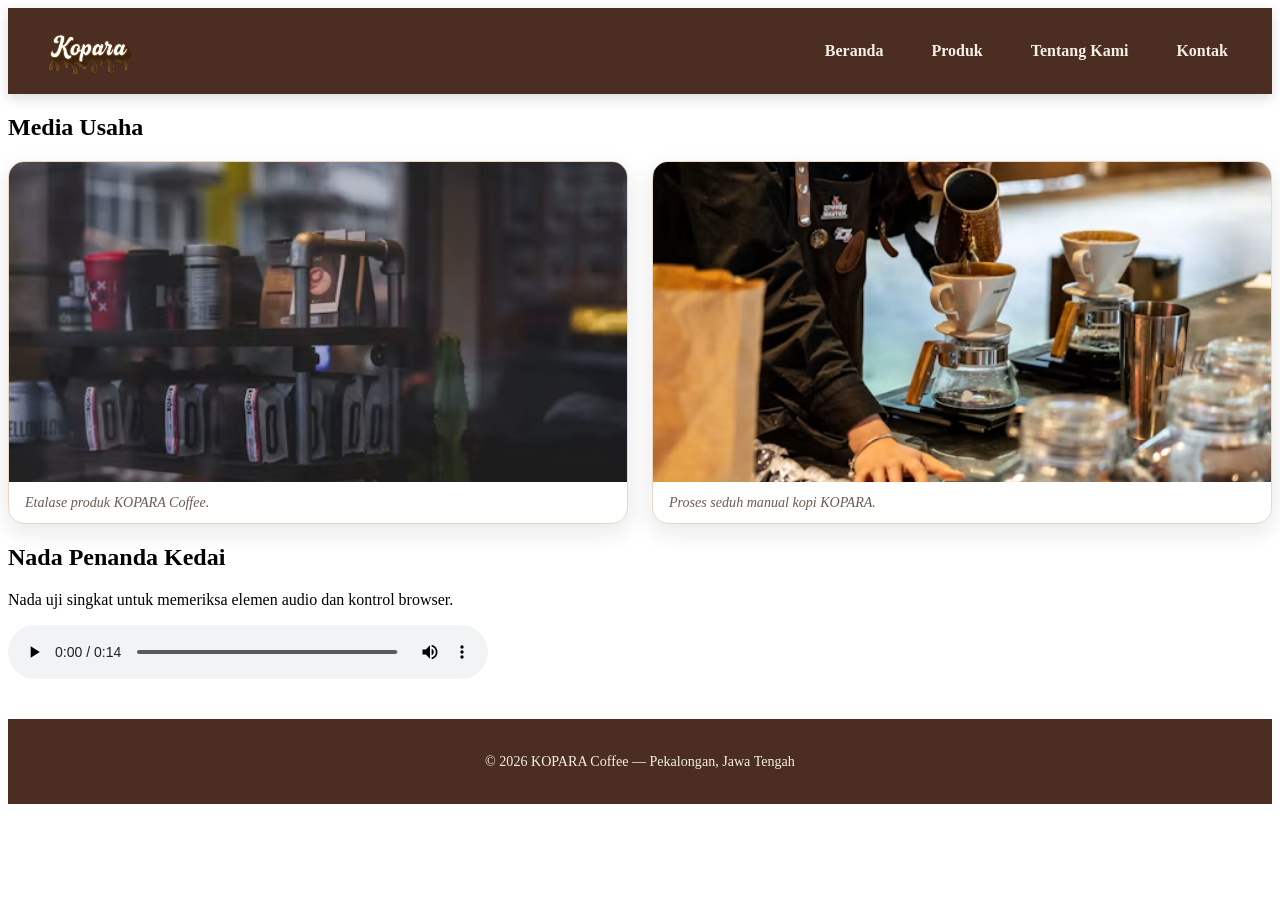
==== galeri.html @ 97ecc0d9 "P03: halaman produk dan galeri, figure/figcaption, tabel katalog, audio controls,image galery dan pr" ====
<!doctype html>
<html lang="id">
  <head>
    <meta charset="UTF-8" />
    <meta name="viewport" content="width=device-width, initial-scale=1.0" />
    <title>Galeri KOPARA Coffee</title>
    <link rel="stylesheet" href="css/style.css" />
  </head>

  <!-- BODY START -->
  <body>

    <!-- HEADER / NAVBAR SECTION START -->
    <header>
      <div class="logo-container">
        <img src="assets/images/logo_kopara_2-removebg-preview.png" alt="Logo KOPARA Coffee" class="nav-logo">
      </div>

      <nav aria-label="Navigasi utama">
        <a href="index.html">Beranda</a>
        <a href="produk.html">Produk</a>
        <a href="tentang.html">Tentang Kami</a>
        <a href="index.html#kontak">Kontak</a>
      </nav>
    </header>
    <!-- HEADER / NAVBAR SECTION END -->

    <!-- MAIN CONTENT START -->
    <main>

      <!-- GALERI FOTO SECTION START -->
      <section aria-labelledby="media-title">
        <h2 id="media-title">Media Usaha</h2>

        <div class="gallery-list">
          <figure class="media-card">
            <img
              src="assets/images/galery_2.png"
              alt="Etalase KOPARA Coffee berisi berbagai produk kopi"
            />
            <figcaption>Etalase produk KOPARA Coffee.</figcaption>
          </figure>

          <figure class="media-card">
            <img
              src="assets/images/galery_1.png"
              alt="Barista menuang air panas ke dripper kopi"
            />
            <figcaption>Proses seduh manual kopi KOPARA.</figcaption>
          </figure>
        </div>
      </section>
      <!-- GALERI FOTO SECTION END -->

      <!-- AUDIO SECTION START -->
      <section aria-labelledby="audio-title">
        <h2 id="audio-title">Nada Penanda Kedai</h2>

        <p id="audio-note">
          Nada uji singkat untuk memeriksa elemen audio dan kontrol browser.
        </p>

        <audio
          controls
          aria-describedby="audio-note"
          src="assets/Audio/Audio_galery.mpeg"
        >
          Browser Anda tidak mendukung pemutar audio.
        </audio>
      </section>
      <!-- AUDIO SECTION END -->

    </main>
    <!-- MAIN CONTENT END -->

    <!-- FOOTER SECTION START -->
    <footer>
      <p>&copy; 2026 KOPARA Coffee — Pekalongan, Jawa Tengah</p>
    </footer>
    <!-- FOOTER SECTION END -->

  </body>
  <!-- BODY END -->
</html>
---- css/style.css ----
/* ==========================================================
   css/style.css — KOPARA Coffee
   ========================================================== */

/* ----------------------------------------------------------
   SKIP LINK
   ---------------------------------------------------------- */
.skip-link {
  position: absolute;
  top: -40px;
  left: 0;
  background: #4b2e21;
  color: #fff;
  padding: 8px 16px;
  border-radius: 0 0 8px 0;
  font-weight: 700;
  z-index: 100;
  transition: top 0.2s;
}
.skip-link:focus {
  top: 0;
}

/* ----------------------------------------------------------
   NAVIGATION
   ---------------------------------------------------------- */
header {
  background: #4b2e21;
  padding: 16px 32px;
  display: flex;
  align-items: center;
  justify-content: space-between;
  box-shadow: 0 4px 12px rgba(0,0,0,0.15);
}

.nav-logo {
  height: 50px;
  width: auto;
  object-fit: contain;
}

nav ul,
nav {
  list-style: none;
  margin: 0;
  padding: 0;
  display: flex;
  gap: 24px;
  align-items: center;
}

nav a {
  color: #f5efe8;
  text-decoration: none;
  font-weight: 600;
  font-size: 1rem;
  border-radius: 4px;
  padding: 8px 12px;
  transition: background-color 0.3s, color 0.3s;
}

nav a:hover, nav a:focus {
  text-decoration: none;
  background-color: #f5efe8;
  color: #4b2e21;
}

/* ----------------------------------------------------------
   FOCUS (keyboard navigation)
   ---------------------------------------------------------- */
a:focus-visible,
button:focus-visible {
  outline: 3px solid #ffd166;
  outline-offset: 3px;
  border-radius: 4px;
}

/* ----------------------------------------------------------
   HERO SECTION
   ---------------------------------------------------------- */
.hero {
  border-radius: 24px;
  background: linear-gradient(135deg, #4b2e21, #8d5a3b);
  color: white;
  padding: 36px;
}

.eyebrow {
  margin: 0 0 8px;
  text-transform: uppercase;
  letter-spacing: 0.14em;
  font-size: 0.78rem;
  opacity: 0.8;
}

h1 {
  margin: 0;
  font-size: clamp(2.4rem, 8vw, 4rem);
}

.lead {
  max-width: 560px;
  line-height: 1.7;
}

.cta-button {
  border: 0;
  border-radius: 999px;
  background: #ebe9e5;
  color: #423b37;
  padding: 12px 18px;
  font-weight: 700;
  cursor: pointer;
}

/* ----------------------------------------------------------
   PRODUCTS / CARDS GRID
   ---------------------------------------------------------- */
.products {
  display: grid;
  grid-template-columns: repeat(auto-fit, minmax(220px, 1fr));
  gap: 16px;
  margin-top: 18px;
}

.product-card {
  border: 1px solid #ead8c3;
  border-radius: 18px;
  background: white;
  padding: 18px;
  box-shadow: 0 10px 30px rgb(47 33 24 / 10%);
}

/* ----------------------------------------------------------
   ETALASE IMAGE
   ---------------------------------------------------------- */
.etalase-img {
  display: block;
  width: 100%;
  max-width: 480px;
  height: auto;
  margin: 24px auto 0;
  border-radius: 16px;
}

/* ----------------------------------------------------------
   FOOTER
   ---------------------------------------------------------- */
footer {
  background: #4b2e21;
  color: #f5efe8;
  text-align: center;
  padding: 20px 24px;
  margin-top: 40px;
  font-size: 0.88rem;
}

/* ----------------------------------------------------------
   SCREEN READER ONLY (visually hidden)
   ---------------------------------------------------------- */
.sr-only {
  position: absolute;
  width: 1px;
  height: 1px;
  padding: 0;
  margin: -1px;
  overflow: hidden;
  clip: rect(0, 0, 0, 0);
  white-space: nowrap;
  border: 0;
}

/* ----------------------------------------------------------
   HALAMAN PRODUK (produk.html)
   ---------------------------------------------------------- */

/* --- Gambar produk --- */
.produk-figure {
  margin: 0 0 32px;
  text-align: center;
}

.produk-figure img {
  max-width: 100%;
  height: auto;
  border-radius: 16px;
  box-shadow: 0 8px 24px rgb(47 33 24 / 15%);
}

.produk-figure figcaption {
  margin-top: 10px;
  color: #6b5b52;
  font-size: 0.9rem;
  font-style: italic;
}

/* --- Tabel harga produk --- */
.tabel-harga {
  width: 100%;
  border-collapse: collapse;
  margin-top: 16px;
  border-radius: 12px;
  overflow: hidden;
  box-shadow: 0 4px 16px rgb(47 33 24 / 10%);
}

.tabel-harga caption {
  margin-bottom: 10px;
  font-weight: 700;
  font-size: 1rem;
  text-align: left;
  color: #4b2e21;
}

.tabel-harga thead {
  background: #4b2e21;
  color: #f5efe8;
}

.tabel-harga th,
.tabel-harga td {
  padding: 12px 16px;
  text-align: left;
  border-bottom: 1px solid #ead8c3;
}

.tabel-harga tbody tr:nth-child(even) {
  background: #fdf6f0;
}

.tabel-harga tbody tr:hover {
  background: #f5e6d8;
  transition: background 0.2s;
}

/* ----------------------------------------------------------
   HALAMAN GALERI (galeri.html)
   ---------------------------------------------------------- */

/* --- Grid galeri foto --- */
.gallery-list {
  display: grid;
  grid-template-columns: repeat(auto-fit, minmax(260px, 1fr));
  gap: 24px;
  margin-top: 20px;
}

/* warna font section galery */
header h1 {
  color: #e6d8d8;
}

/* --- Kartu media (figure) --- */
.media-card {
  margin: 0;
  background: #fff;
  border: 1px solid #ead8c3;
  border-radius: 16px;
  overflow: hidden;
  box-shadow: 0 8px 24px rgba(41, 23, 23, 0.1);
  transition: transform 0.2s, box-shadow 0.2s;
}

.media-card:hover {
  transform: translateY(-4px);
  box-shadow: 0 14px 32px rgb(47 33 24 / 18%);
}

.media-card img {
  display: block;
  width: 100%;
  height: 320px;
  object-fit: cover;
}

/* --- Keterangan gambar --- */
.media-card figcaption {
  padding: 12px 16px;
  color: #6b5b52;
  font-size: 0.88rem;
  font-style: italic;
}

/* --- Pemutar audio --- */
audio {
  display: block;
  width: 100%;
  max-width: 480px;
  margin-top: 16px;
  border-radius: 8px;
  accent-color: #4b2e21;
}
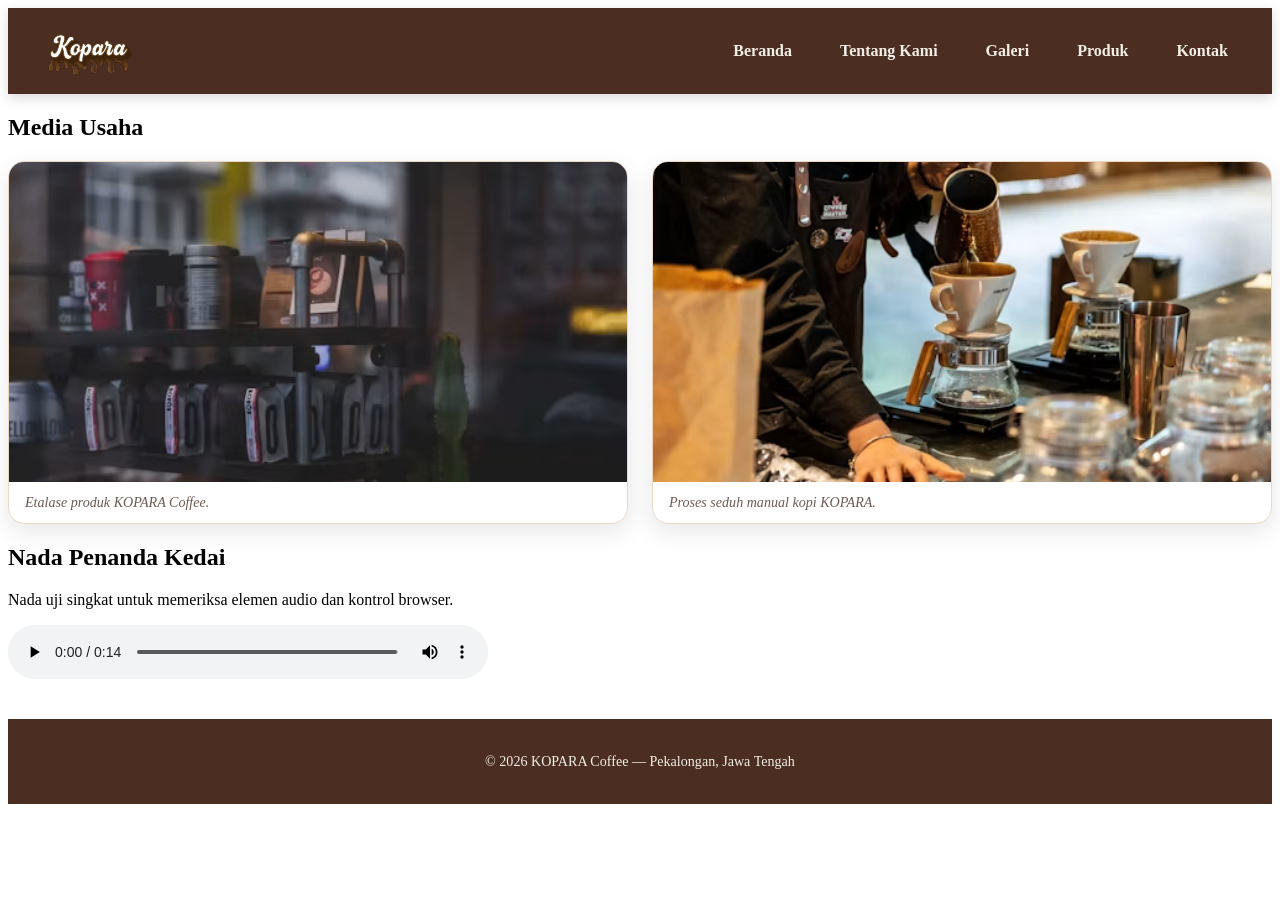
==== commit 8c83e94d: "P04: form kontak dengan label, fieldset/legend, validasi, dan preview JS" ====
--- a/galeri.html
+++ b/galeri.html
@@ -15,12 +15,14 @@
       <div class="logo-container">
         <img src="assets/images/logo_kopara_2-removebg-preview.png" alt="Logo KOPARA Coffee" class="nav-logo">
       </div>
-
       <nav aria-label="Navigasi utama">
-        <a href="index.html">Beranda</a>
-        <a href="produk.html">Produk</a>
-        <a href="tentang.html">Tentang Kami</a>
-        <a href="index.html#kontak">Kontak</a>
+        <ul>
+          <li><a href="index.html">Beranda</a></li>
+          <li><a href="tentang.html">Tentang Kami</a></li>
+          <li><a href="galeri.html" aria-current="page">Galeri</a></li>
+          <li><a href="produk.html">Produk</a></li>
+          <li><a href="kontak.html">Kontak</a></li>
+        </ul>
       </nav>
     </header>
     <!-- HEADER / NAVBAR SECTION END -->
--- a/css/style.css
+++ b/css/style.css
@@ -30,7 +30,7 @@
   display: flex;
   align-items: center;
   justify-content: space-between;
-  box-shadow: 0 4px 12px rgba(0,0,0,0.15);
+  box-shadow: 0 4px 12px rgba(0, 0, 0, 0.15);
 }
 
 .nav-logo {
@@ -56,10 +56,13 @@
   font-size: 1rem;
   border-radius: 4px;
   padding: 8px 12px;
-  transition: background-color 0.3s, color 0.3s;
-}
-
-nav a:hover, nav a:focus {
+  transition:
+    background-color 0.3s,
+    color 0.3s;
+}
+
+nav a:hover,
+nav a:focus {
   text-decoration: none;
   background-color: #f5efe8;
   color: #4b2e21;
@@ -258,7 +261,9 @@
   border-radius: 16px;
   overflow: hidden;
   box-shadow: 0 8px 24px rgba(41, 23, 23, 0.1);
-  transition: transform 0.2s, box-shadow 0.2s;
+  transition:
+    transform 0.2s,
+    box-shadow 0.2s;
 }
 
 .media-card:hover {
@@ -289,4 +294,195 @@
   margin-top: 16px;
   border-radius: 8px;
   accent-color: #4b2e21;
-}+}
+
+/* ----------------------------------------------------------
+   HALAMAN GALERI (kontak.html)
+   ---------------------------------------------------------- */
+
+.field {
+  margin-bottom: 16px;
+}
+.field label {
+  display: block;
+  margin-bottom: 6px;
+}
+fieldset {
+  margin: 0 0 16px;
+}
+#preview-form {
+  padding: 16px;
+  white-space: pre-wrap;
+  background: white;
+  border: 1px solid #dccbbc;
+}
+
+/* ==========================================================
+FORM KONTAK — KOPARA Coffee
+========================================================== */
+
+#form-kontak {
+display: flex;
+flex-direction: column;
+gap: 20px;
+}
+
+/* Field */
+#form-kontak .field {
+margin-bottom: 0 !important;
+}
+
+/* Label */
+#form-kontak label,
+#form-kontak legend {
+color: #4b2e21;
+font-weight: 600;
+font-size: 15px;
+}
+
+/* Input, Select, Textarea */
+#form-kontak input[type="text"],
+#form-kontak input[type="email"],
+#form-kontak select,
+#form-kontak textarea {
+width: 100%;
+box-sizing: border-box;
+margin-top: 8px;
+padding: 13px 15px;
+border: 1px solid #d8c8bb;
+border-radius: 10px;
+background: #fffdfb;
+color: #3b2922;
+font-family: inherit;
+font-size: 15px;
+outline: none;
+transition: border-color 0.2s ease, box-shadow 0.2s ease,
+background-color 0.2s ease;
+}
+
+/* Fokus keyboard / klik */
+#form-kontak input:focus,
+#form-kontak select:focus,
+#form-kontak textarea:focus {
+border-color: #8b5e3c;
+background: #ffffff;
+box-shadow: 0 0 0 3px rgba(139, 94, 60, 0.15);
+}
+
+/* Placeholder */
+#form-kontak input::placeholder,
+#form-kontak textarea::placeholder {
+color: #a99a90;
+}
+
+/* Textarea */
+#form-kontak textarea {
+min-height: 130px;
+resize: vertical;
+line-height: 1.6;
+}
+
+/* Fieldset */
+#form-kontak fieldset {
+margin: 0 !important;
+padding: 18px;
+border: 1px solid #d8c8bb !important;
+border-radius: 12px !important;
+background: #faf6f1;
+}
+
+/* Legend */
+#form-kontak legend {
+padding: 0 8px;
+}
+
+/* Radio */
+#form-kontak fieldset label {
+display: flex !important;
+align-items: center;
+gap: 9px;
+margin-bottom: 10px !important;
+color: #5a443b;
+font-weight: 400;
+cursor: pointer;
+}
+
+#form-kontak fieldset label:last-child {
+margin-bottom: 0 !important;
+}
+
+#form-kontak input[type="radio"] {
+width: 17px;
+height: 17px;
+accent-color: #8b5e3c;
+cursor: pointer;
+}
+
+/* Tombol */
+#form-kontak button[type="submit"] {
+width: 100% !important;
+padding: 14px 20px;
+border: none;
+border-radius: 10px;
+background: #4b2e21;
+color: #ffffff;
+font-family: inherit;
+font-size: 15px;
+font-weight: 600;
+cursor: pointer;
+transition: transform 0.2s ease, background-color 0.2s ease,
+box-shadow 0.2s ease;
+}
+
+#form-kontak button[type="submit"]:hover {
+background: #6b4634;
+transform: translateY(-2px);
+box-shadow: 0 6px 16px rgba(75, 46, 33, 0.2);
+}
+
+#form-kontak button[type="submit"]:focus-visible {
+outline: 3px solid #c89b72;
+outline-offset: 3px;
+}
+
+#form-kontak button[type="submit"]:active {
+transform: translateY(0);
+}
+
+/* ==========================================================
+PREVIEW DATA
+========================================================== */
+
+#preview-form {
+margin-top: 16px;
+padding: 20px !important;
+border: 1px solid #e1d4ca;
+border-radius: 12px;
+background: #faf6f1 !important;
+color: #4b2e21;
+font-family: "Courier New", monospace;
+font-size: 14px;
+line-height: 1.7;
+white-space: pre-wrap;
+}
+
+/* ==========================================================
+RESPONSIVE
+========================================================== */
+
+@media (max-width: 600px) {
+#form-kontak input[type="text"],
+#form-kontak input[type="email"],
+#form-kontak select,
+#form-kontak textarea {
+font-size: 16px;
+}
+
+#form-kontak fieldset {
+padding: 15px;
+}
+
+#preview-form {
+font-size: 13px;
+}
+}
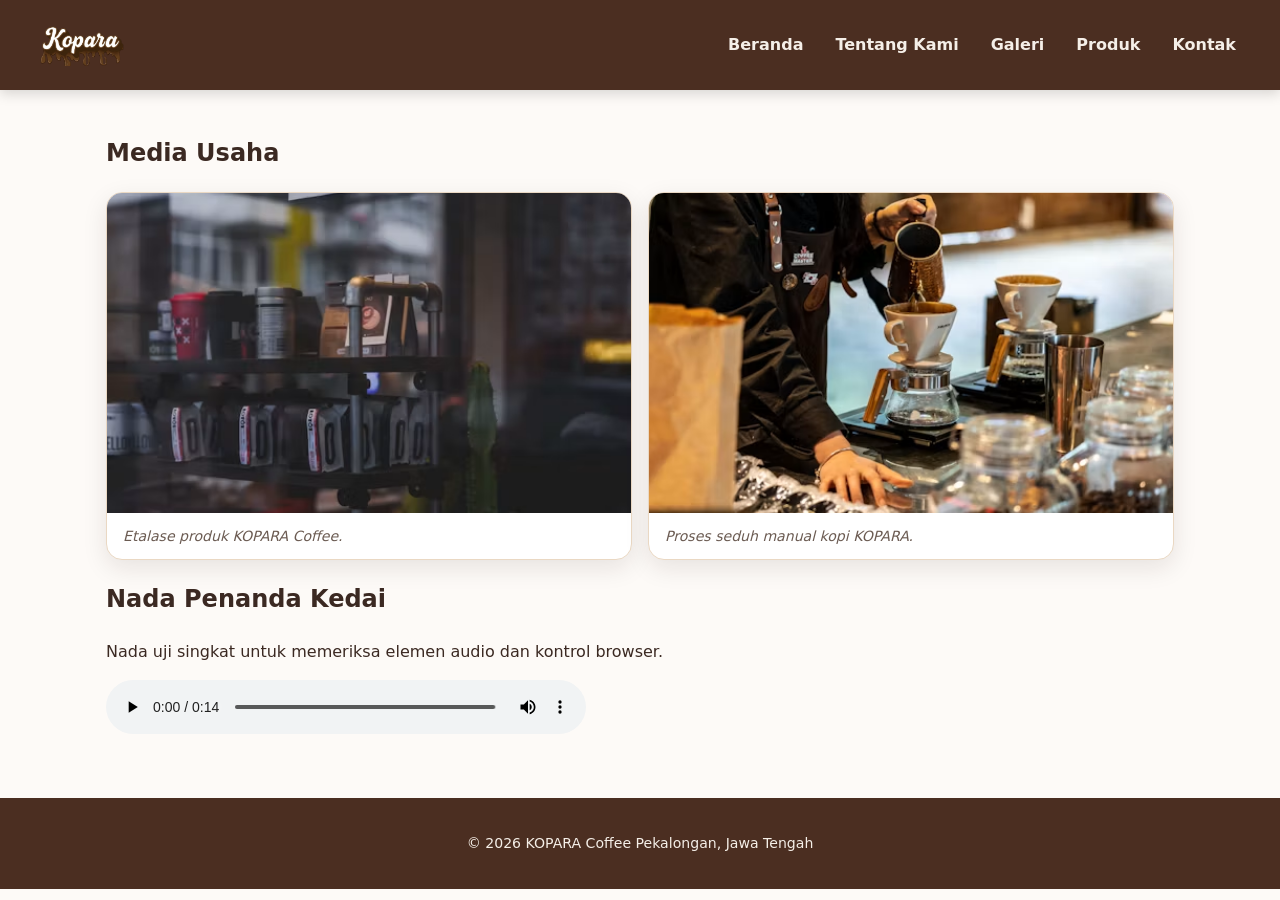
==== commit b28a9337: "P06: layout Flexbox dan Grid" ====
--- a/galeri.html
+++ b/galeri.html
@@ -11,8 +11,8 @@
   <body>
 
     <!-- HEADER / NAVBAR SECTION START -->
-    <header>
-      <div class="logo-container">
+    <header class="nav">
+      <div class="logo-container brand">
         <img src="assets/images/logo_kopara_2-removebg-preview.png" alt="Logo KOPARA Coffee" class="nav-logo">
       </div>
       <nav aria-label="Navigasi utama">
@@ -34,7 +34,7 @@
       <section aria-labelledby="media-title">
         <h2 id="media-title">Media Usaha</h2>
 
-        <div class="gallery-list">
+        <div class="gallery-grid">
           <figure class="media-card">
             <img
               src="assets/images/galery_2.png"
@@ -65,7 +65,7 @@
         <audio
           controls
           aria-describedby="audio-note"
-          src="assets/Audio/Audio_galery.mpeg"
+          src="assets/Audio/Audio_galeri.mp3"
         >
           Browser Anda tidak mendukung pemutar audio.
         </audio>
@@ -77,7 +77,7 @@
 
     <!-- FOOTER SECTION START -->
     <footer>
-      <p>&copy; 2026 KOPARA Coffee — Pekalongan, Jawa Tengah</p>
+      <p>&copy; 2026 KOPARA Coffee  Pekalongan, Jawa Tengah</p>
     </footer>
     <!-- FOOTER SECTION END -->
 
--- a/css/style.css
+++ b/css/style.css
@@ -1,36 +1,132 @@
 /* ==========================================================
    css/style.css — KOPARA Coffee
+   Identitas Brand: UMKM Kopi Para Pelajar (Pekalongan, Jawa Tengah)
    ========================================================== */
 
-/* ----------------------------------------------------------
-   SKIP LINK
+/* ==========================================================
+   1. DESIGN TOKENS (CSS Custom Properties)
+   Tema Default: KOPARA Espresso Klasik
+   ========================================================== */
+:root {
+  /* --- Token Warna Berbasis Fungsi (Functional Color Tokens) --- */
+  --color-primary: #4b2e21;           /* Warna identitas utama: Cokelat kopi khas KOPARA */
+  --color-primary-hover: #6b4634;     /* State hover aksi utama / penekanan interaktif */
+  --color-primary-strong: #361f15;    /* State active / aksen pekat kopi */
+  --color-text: #3b2922;              /* Teks utama: kontras tinggi terhadap latar */
+  --color-muted: #6b5b52;             /* Teks sekunder, deskripsi, dan caption */
+  --color-bg: #fdfaf7;                /* Latar belakang halaman bernuansa hangat */
+  --color-surface: #ffffff;           /* Permukaan kartu produk, media, kontainer */
+  --color-surface-alt: #faf6f1;       /* Permukaan selang-seling (tabel genap & fieldset) */
+  --color-border: #ead8c3;            /* Border netral kartu, tabel, dan formulir */
+  --color-focus: #ffd166;             /* Focus indicator navigasi & tombol kontras tinggi */
+  --color-focus-form: #c89b72;        /* Focus indicator kontrol formulir */
+  --color-text-on-primary: #f5efe8;   /* Teks kontras di atas latar primary */
+  --color-gradient-start: #4b2e21;    /* Awal gradien hero banner */
+  --color-gradient-end: #8d5a3b;      /* Akhir gradien hero banner */
+
+  /* --- Pasangan Token Spacing & Radius (Skala Konsisten) --- */
+  --space-xs: 4px;                    /* Jarak ekstra kecil */
+  --space-sm: 8px;                    /* Jarak kecil (padding kontrol & gap) */
+  --space-md: 16px;                   /* Jarak sedang (padding kartu, gap grid) */
+  --space-lg: 24px;                   /* Jarak besar (gap layout, margin section) */
+  --space-xl: 36px;                   /* Jarak ekstra besar (hero section) */
+
+  --radius-sm: 8px;                   /* Sudut kecil (input form, tombol, skip-link) */
+  --radius-md: 16px;                  /* Sudut sedang (kartu produk, tabel, media) */
+  --radius-lg: 24px;                  /* Sudut besar (hero banner container) */
+  --radius-pill: 999px;               /* Bentuk rounded pill (CTA button) */
+
+  /* --- Token Tipografi & Transisi --- */
+  --font-family-base: system-ui, -apple-system, "Segoe UI", Roboto, Helvetica, Arial, sans-serif;
+  --transition-fast: 0.2s ease;
+  --transition-normal: 0.3s ease;
+}
+
+/* ==========================================================
+   2. VARIASI TEMA: WARM ARTISAN / KOPI PELAJAR HANGAT
+   Variasi tema kedua untuk identitas UMKM KOPARA.
+   Dapat diaktifkan pada elemen :root, body, atau kontainer melalui:
+   [data-theme="warm-artisan"] atau .theme-warm-artisan
+   ========================================================== */
+:root[data-theme="warm-artisan"],
+body.theme-warm-artisan {
+  /* Revisi Token Warna Berbasis Fungsi untuk nuansa hangat artisan */
+  --color-primary: #5c3520;           /* Cokelat warm roast artisan yang lebih hangat */
+  --color-primary-hover: #784528;     /* Hover cokelat karamel */
+  --color-primary-strong: #3f2213;    /* Warna pekat saat ditekan */
+  --color-bg: #f8f4ec;                /* Background hangat keemasan */
+  --color-surface-alt: #f1e6d4;       /* Permukaan selang-seling lebih kaya */
+  --color-border: #dcc8b1;            /* Border nuansa krem kayu */
+  --color-focus: #f59e0b;             /* Indikator fokus emas amber */
+
+  /* Revisi Pasangan Token Radius & Spacing untuk tampilan lebih lembut */
+  --radius-sm: 10px;                  /* Sudut kontrol input lebih membulat */
+  --radius-md: 20px;                  /* Sudut kartu produk lebih halus */
+  --space-md: 18px;                   /* Jarak ruang komponen sedikit lebih lega */
+}
+
+/* ==========================================================
+   3. BASELINE, BOX-SIZING & RESET TIPOGRAFI
+   ========================================================== */
+/* Baseline box-sizing universal untuk memastikan perhitungan ukuran box konsisten */
+*,
+*::before,
+*::after {
+  box-sizing: border-box;
+}
+
+/* Tipografi dasar dan latar belakang halaman */
+body {
+  margin: 0;
+  font-family: var(--font-family-base);
+  font-size: 1rem;
+  line-height: 1.6;
+  color: var(--color-text);
+  background-color: var(--color-bg);
+}
+
+/* Kontainer utama halaman agar tata letak konsisten di seluruh halaman */
+main,
+.page {
+  max-width: 1100px;
+  margin: 0 auto;
+  padding: var(--space-lg) var(--space-md);
+}
+
+/* ----------------------------------------------------------
+   SKIP LINK (Aksesibilitas Navigasi Keyboard)
    ---------------------------------------------------------- */
 .skip-link {
   position: absolute;
   top: -40px;
   left: 0;
-  background: #4b2e21;
+  background: var(--color-primary);
   color: #fff;
-  padding: 8px 16px;
-  border-radius: 0 0 8px 0;
+  padding: var(--space-sm) var(--space-md);
+  border-radius: 0 0 var(--radius-sm) 0;
   font-weight: 700;
   z-index: 100;
-  transition: top 0.2s;
+  transition: top var(--transition-fast);
 }
 .skip-link:focus {
   top: 0;
 }
 
 /* ----------------------------------------------------------
-   NAVIGATION
-   ---------------------------------------------------------- */
-header {
-  background: #4b2e21;
-  padding: 16px 32px;
-  display: flex;
+   NAVIGATION / HEADER
+   ---------------------------------------------------------- */
+.nav {
+  background: var(--color-primary);
+  padding: var(--space-md) 32px;
+  display: flex;
+  gap: var(--space-md);
   align-items: center;
   justify-content: space-between;
   box-shadow: 0 4px 12px rgba(0, 0, 0, 0.15);
+}
+
+.brand {
+  margin-bottom: 0;
 }
 
 .nav-logo {
@@ -39,57 +135,88 @@
   object-fit: contain;
 }
 
-nav ul,
-nav {
+.nav ul {
   list-style: none;
   margin: 0;
   padding: 0;
   display: flex;
-  gap: 24px;
+  gap: var(--space-sm);
   align-items: center;
+  flex-wrap: wrap;
+}
+
+.nav li {
+  margin: 0;
 }
 
 nav a {
-  color: #f5efe8;
+  color: var(--color-text-on-primary);
   text-decoration: none;
   font-weight: 600;
   font-size: 1rem;
   border-radius: 4px;
-  padding: 8px 12px;
+  padding: var(--space-sm) 12px;
   transition:
-    background-color 0.3s,
-    color 0.3s;
+    background-color var(--transition-normal),
+    color var(--transition-normal);
 }
 
 nav a:hover,
 nav a:focus {
   text-decoration: none;
-  background-color: #f5efe8;
-  color: #4b2e21;
-}
-
-/* ----------------------------------------------------------
-   FOCUS (keyboard navigation)
+  background-color: var(--color-text-on-primary);
+  color: var(--color-primary);
+}
+
+/* ----------------------------------------------------------
+   FOCUS INDICATOR (Keyboard Navigation)
    ---------------------------------------------------------- */
 a:focus-visible,
 button:focus-visible {
-  outline: 3px solid #ffd166;
+  outline: 3px solid var(--color-focus);
   outline-offset: 3px;
   border-radius: 4px;
 }
 
+/* Indikator fokus tambahan untuk kontrol formulir & audio */
+input:focus-visible,
+select:focus-visible,
+textarea:focus-visible,
+audio:focus-visible {
+  outline: 3px solid var(--color-focus);
+  outline-offset: 2px;
+}
+
 /* ----------------------------------------------------------
    HERO SECTION
    ---------------------------------------------------------- */
 .hero {
-  border-radius: 24px;
-  background: linear-gradient(135deg, #4b2e21, #8d5a3b);
+  display: grid;
+  grid-template-columns: 1.2fr 0.8fr;
+  gap: var(--space-lg);
+  align-items: center;
+  border-radius: var(--radius-lg);
+  background: linear-gradient(135deg, var(--color-gradient-start), var(--color-gradient-end));
   color: white;
-  padding: 36px;
+  padding: var(--space-xl);
+}
+
+.hero--single {
+  grid-template-columns: 1fr;
+}
+
+.hero-content {
+  display: flex;
+  flex-direction: column;
+}
+
+.hero-image {
+  width: 100%;
+  border-radius: var(--radius-md);
 }
 
 .eyebrow {
-  margin: 0 0 8px;
+  margin: 0 0 var(--space-sm);
   text-transform: uppercase;
   letter-spacing: 0.14em;
   font-size: 0.78rem;
@@ -98,7 +225,7 @@
 
 h1 {
   margin: 0;
-  font-size: clamp(2.4rem, 8vw, 4rem);
+  font-size: 3rem;
 }
 
 .lead {
@@ -108,12 +235,13 @@
 
 .cta-button {
   border: 0;
-  border-radius: 999px;
+  border-radius: var(--radius-pill);
   background: #ebe9e5;
-  color: #423b37;
+  color: var(--color-text);
   padding: 12px 18px;
   font-weight: 700;
   cursor: pointer;
+  align-self: flex-start;
 }
 
 /* ----------------------------------------------------------
@@ -122,16 +250,37 @@
 .products {
   display: grid;
   grid-template-columns: repeat(auto-fit, minmax(220px, 1fr));
-  gap: 16px;
+  gap: var(--space-md);
   margin-top: 18px;
 }
 
 .product-card {
-  border: 1px solid #ead8c3;
-  border-radius: 18px;
-  background: white;
-  padding: 18px;
+  display: flex;
+  flex-direction: column;
+  position: relative;
+  border: 1px solid var(--color-border);
+  border-radius: var(--radius-md);
+  background: var(--color-surface);
+  padding: var(--space-md);
   box-shadow: 0 10px 30px rgb(47 33 24 / 10%);
+}
+
+.product-badge {
+  align-self: flex-start;
+  padding: 0.25rem var(--space-sm);
+  color: var(--color-primary-strong);
+  font-size: 0.875rem;
+  font-weight: 800;
+  background: #fef3c7;
+  border-radius: 999px;
+}
+
+.card-actions {
+  display: flex;
+  gap: var(--space-sm);
+  align-items: center;
+  flex-wrap: wrap;
+  margin-top: auto;
 }
 
 /* ----------------------------------------------------------
@@ -142,24 +291,24 @@
   width: 100%;
   max-width: 480px;
   height: auto;
-  margin: 24px auto 0;
-  border-radius: 16px;
+  margin: var(--space-lg) auto 0;
+  border-radius: var(--radius-md);
 }
 
 /* ----------------------------------------------------------
    FOOTER
    ---------------------------------------------------------- */
 footer {
-  background: #4b2e21;
-  color: #f5efe8;
+  background: var(--color-primary);
+  color: var(--color-text-on-primary);
   text-align: center;
-  padding: 20px 24px;
+  padding: 20px var(--space-lg);
   margin-top: 40px;
   font-size: 0.88rem;
 }
 
 /* ----------------------------------------------------------
-   SCREEN READER ONLY (visually hidden)
+   SCREEN READER ONLY (Visually Hidden)
    ---------------------------------------------------------- */
 .sr-only {
   position: absolute;
@@ -177,8 +326,16 @@
    HALAMAN PRODUK (produk.html)
    ---------------------------------------------------------- */
 
-/* --- Gambar produk --- */
+/* --- Produk unggulan --- */
+.produk-list {
+  display: flex;
+  gap: var(--space-lg);
+  flex-wrap: wrap;
+}
+
 .produk-figure {
+  flex: 1;
+  min-width: 280px;
   margin: 0 0 32px;
   text-align: center;
 }
@@ -186,23 +343,63 @@
 .produk-figure img {
   max-width: 100%;
   height: auto;
-  border-radius: 16px;
+  border-radius: var(--radius-md);
   box-shadow: 0 8px 24px rgb(47 33 24 / 15%);
 }
 
 .produk-figure figcaption {
   margin-top: 10px;
-  color: #6b5b52;
+  color: var(--color-muted);
   font-size: 0.9rem;
   font-style: italic;
+}
+
+/* --- Grid produk pilihan --- */
+.product-grid,
+.gallery-grid {
+  display: grid;
+  grid-template-columns: repeat(3, minmax(0, 1fr));
+  gap: var(--space-md);
+}
+
+.price {
+  font-weight: 700;
+  color: var(--color-primary);
+}
+
+.button {
+  display: inline-block;
+  border: 0;
+  border-radius: var(--radius-pill);
+  background: var(--color-primary);
+  color: #ffffff;
+  padding: var(--space-sm) var(--space-md);
+  font-weight: 600;
+  text-decoration: none;
+  cursor: pointer;
+  transition: background-color var(--transition-fast);
+}
+
+.button:hover {
+  background: var(--color-primary-hover);
+}
+
+.card-actions a {
+  color: var(--color-primary);
+  font-weight: 600;
+  font-size: 0.9rem;
+}
+
+.card-actions a.button {
+  color: #ffffff;
 }
 
 /* --- Tabel harga produk --- */
 .tabel-harga {
   width: 100%;
   border-collapse: collapse;
-  margin-top: 16px;
-  border-radius: 12px;
+  margin-top: var(--space-md);
+  border-radius: var(--radius-md);
   overflow: hidden;
   box-shadow: 0 4px 16px rgb(47 33 24 / 10%);
 }
@@ -212,28 +409,28 @@
   font-weight: 700;
   font-size: 1rem;
   text-align: left;
-  color: #4b2e21;
+  color: var(--color-primary);
 }
 
 .tabel-harga thead {
-  background: #4b2e21;
-  color: #f5efe8;
+  background: var(--color-primary);
+  color: var(--color-text-on-primary);
 }
 
 .tabel-harga th,
 .tabel-harga td {
-  padding: 12px 16px;
+  padding: 12px var(--space-md);
   text-align: left;
-  border-bottom: 1px solid #ead8c3;
+  border-bottom: 1px solid var(--color-border);
 }
 
 .tabel-harga tbody tr:nth-child(even) {
-  background: #fdf6f0;
+  background: var(--color-surface-alt);
 }
 
 .tabel-harga tbody tr:hover {
   background: #f5e6d8;
-  transition: background 0.2s;
+  transition: background var(--transition-fast);
 }
 
 /* ----------------------------------------------------------
@@ -241,10 +438,8 @@
    ---------------------------------------------------------- */
 
 /* --- Grid galeri foto --- */
-.gallery-list {
-  display: grid;
-  grid-template-columns: repeat(auto-fit, minmax(260px, 1fr));
-  gap: 24px;
+.gallery-grid {
+  grid-template-columns: repeat(2, minmax(0, 1fr));
   margin-top: 20px;
 }
 
@@ -256,14 +451,14 @@
 /* --- Kartu media (figure) --- */
 .media-card {
   margin: 0;
-  background: #fff;
-  border: 1px solid #ead8c3;
-  border-radius: 16px;
+  background: var(--color-surface);
+  border: 1px solid var(--color-border);
+  border-radius: var(--radius-md);
   overflow: hidden;
   box-shadow: 0 8px 24px rgba(41, 23, 23, 0.1);
   transition:
-    transform 0.2s,
-    box-shadow 0.2s;
+    transform var(--transition-fast),
+    box-shadow var(--transition-fast);
 }
 
 .media-card:hover {
@@ -280,8 +475,8 @@
 
 /* --- Keterangan gambar --- */
 .media-card figcaption {
-  padding: 12px 16px;
-  color: #6b5b52;
+  padding: 12px var(--space-md);
+  color: var(--color-muted);
   font-size: 0.88rem;
   font-style: italic;
 }
@@ -291,34 +486,97 @@
   display: block;
   width: 100%;
   max-width: 480px;
-  margin-top: 16px;
-  border-radius: 8px;
-  accent-color: #4b2e21;
-}
-
-/* ----------------------------------------------------------
-   HALAMAN GALERI (kontak.html)
+  margin-top: var(--space-md);
+  border-radius: var(--radius-sm);
+  accent-color: var(--color-primary);
+}
+
+/* ----------------------------------------------------------
+   HALAMAN TENTANG KAMI (tentang.html)
+   ---------------------------------------------------------- */
+.about-grid {
+  display: grid;
+  grid-template-areas:
+    "card1 image"
+    "card2 image"
+    "card3 image";
+  grid-template-columns: 1.1fr 0.9fr;
+  gap: var(--space-md);
+  align-items: stretch;
+  margin-top: var(--space-lg);
+}
+
+.about-card--1 {
+  grid-area: card1;
+}
+
+.about-card--2 {
+  grid-area: card2;
+}
+
+.about-card--3 {
+  grid-area: card3;
+}
+
+.about-media {
+  grid-area: image;
+  margin: 0;
+  display: flex;
+}
+
+.about-media .etalase-img {
+  width: 100%;
+  height: 100%;
+  object-fit: cover;
+  margin: 0;
+  border-radius: var(--radius-md);
+}
+
+.about-card {
+  display: flex;
+  flex-direction: column;
+}
+
+.about-tags {
+  display: flex;
+  gap: var(--space-sm);
+  flex-wrap: wrap;
+  margin-top: auto;
+}
+
+.about-tag {
+  font-size: 0.8125rem;
+  font-weight: 600;
+  padding: 0.25rem var(--space-sm);
+  background: var(--color-surface-alt);
+  color: var(--color-primary);
+  border-radius: var(--radius-sm);
+  border: 1px solid var(--color-border);
+}
+
+/* ----------------------------------------------------------
+   HALAMAN FORM & KONTAK (kontak.html)
    ---------------------------------------------------------- */
 
 .field {
-  margin-bottom: 16px;
+  margin-bottom: var(--space-md);
 }
 .field label {
   display: block;
   margin-bottom: 6px;
 }
 fieldset {
-  margin: 0 0 16px;
+  margin: 0 0 var(--space-md);
 }
 #preview-form {
-  padding: 16px;
+  padding: var(--space-md);
   white-space: pre-wrap;
   background: white;
   border: 1px solid #dccbbc;
 }
 
 /* ==========================================================
-FORM KONTAK — KOPARA Coffee
+FORM KONTAK ?" KOPARA Coffee
 ========================================================== */
 
 #form-kontak {
@@ -335,7 +593,7 @@
 /* Label */
 #form-kontak label,
 #form-kontak legend {
-color: #4b2e21;
+color: var(--color-primary);
 font-weight: 600;
 font-size: 15px;
 }
@@ -343,30 +601,31 @@
 /* Input, Select, Textarea */
 #form-kontak input[type="text"],
 #form-kontak input[type="email"],
+#form-kontak input[type="tel"],
 #form-kontak select,
 #form-kontak textarea {
 width: 100%;
 box-sizing: border-box;
 margin-top: 8px;
 padding: 13px 15px;
-border: 1px solid #d8c8bb;
-border-radius: 10px;
+border: 1px solid var(--color-border);
+border-radius: var(--radius-sm);
 background: #fffdfb;
-color: #3b2922;
+color: var(--color-text);
 font-family: inherit;
 font-size: 15px;
 outline: none;
-transition: border-color 0.2s ease, box-shadow 0.2s ease,
-background-color 0.2s ease;
+transition: border-color var(--transition-fast), box-shadow var(--transition-fast),
+background-color var(--transition-fast);
 }
 
 /* Fokus keyboard / klik */
 #form-kontak input:focus,
 #form-kontak select:focus,
 #form-kontak textarea:focus {
-border-color: #8b5e3c;
+border-color: var(--color-primary-hover);
 background: #ffffff;
-box-shadow: 0 0 0 3px rgba(139, 94, 60, 0.15);
+box-shadow: 0 0 0 3px rgba(139, 94, 60, 0.2);
 }
 
 /* Placeholder */
@@ -386,14 +645,14 @@
 #form-kontak fieldset {
 margin: 0 !important;
 padding: 18px;
-border: 1px solid #d8c8bb !important;
-border-radius: 12px !important;
-background: #faf6f1;
+border: 1px solid var(--color-border) !important;
+border-radius: var(--radius-md) !important;
+background: var(--color-surface-alt);
 }
 
 /* Legend */
 #form-kontak legend {
-padding: 0 8px;
+padding: 0 var(--space-sm);
 }
 
 /* Radio */
@@ -414,34 +673,34 @@
 #form-kontak input[type="radio"] {
 width: 17px;
 height: 17px;
-accent-color: #8b5e3c;
+accent-color: var(--color-primary-hover);
 cursor: pointer;
 }
 
-/* Tombol */
+/* Tombol Submit */
 #form-kontak button[type="submit"] {
 width: 100% !important;
 padding: 14px 20px;
 border: none;
-border-radius: 10px;
-background: #4b2e21;
+border-radius: var(--radius-sm);
+background: var(--color-primary);
 color: #ffffff;
 font-family: inherit;
 font-size: 15px;
 font-weight: 600;
 cursor: pointer;
-transition: transform 0.2s ease, background-color 0.2s ease,
-box-shadow 0.2s ease;
+transition: transform var(--transition-fast), background-color var(--transition-fast),
+box-shadow var(--transition-fast);
 }
 
 #form-kontak button[type="submit"]:hover {
-background: #6b4634;
+background: var(--color-primary-hover);
 transform: translateY(-2px);
 box-shadow: 0 6px 16px rgba(75, 46, 33, 0.2);
 }
 
 #form-kontak button[type="submit"]:focus-visible {
-outline: 3px solid #c89b72;
+outline: 3px solid var(--color-focus-form);
 outline-offset: 3px;
 }
 
@@ -454,12 +713,12 @@
 ========================================================== */
 
 #preview-form {
-margin-top: 16px;
+margin-top: var(--space-md);
 padding: 20px !important;
-border: 1px solid #e1d4ca;
-border-radius: 12px;
-background: #faf6f1 !important;
-color: #4b2e21;
+border: 1px solid var(--color-border);
+border-radius: var(--radius-md);
+background: var(--color-surface-alt) !important;
+color: var(--color-primary);
 font-family: "Courier New", monospace;
 font-size: 14px;
 line-height: 1.7;
@@ -467,22 +726,28 @@
 }
 
 /* ==========================================================
-RESPONSIVE
+CATATAN AUDIT DEVTOOLS: TEMUAN KONFLIK CASCADE & SPECIFICITY
+(Sesuai Checklist Praktikum & Tugas Mandiri PW1-P05)
+----------------------------------------------------------
+1. KONFLIK SPECIFICITY PADA TOMBOL SUBMIT FORM (kontak.html):
+   - Elemen Target : <button type="submit" class="cta-button form-submit">
+   - Rule Kalah    : .cta-button
+                     Specificity: (0, 1, 0)
+                     Properti dicoret: border-radius: 999px, background: #ebe9e5,
+                                       color: #423b37, padding: 12px 18px.
+   - Rule Menang   : #form-kontak button[type="submit"]
+                     Specificity: (1, 1, 1) -> Terdapat 1 ID (#form-kontak),
+                                               1 Atribut ([type="submit"]),
+                                               1 Elemen tipe (button).
+   - Bukti DevTools: Di panel Styles DevTools Chrome/Edge, deklarasi milik
+                     .cta-button ditampilkan tercoret (strikethrough) karena kalah
+                     spesifisitas dibandingkan #form-kontak button[type="submit"].
+
+2. KONFLIK SOURCE ORDER & !IMPORTANT PADA PREVIEW FORM:
+   - Elemen Target : <pre id="preview-form">
+   - Rule Kalah    : #preview-form (blok awal baris 330) { padding: 16px; background: white; }
+   - Rule Menang   : #preview-form (blok baris 460) { padding: 20px !important; background: var(--color-surface-alt) !important; }
+   - Bukti DevTools: Selector memiliki specificity identik (1, 0, 0), namun aturan kedua
+                     menang karena urutan kemunculan kode (source order) dan deklarasi
+                     padding serta background memiliki bobot flag !important.
 ========================================================== */
-
-@media (max-width: 600px) {
-#form-kontak input[type="text"],
-#form-kontak input[type="email"],
-#form-kontak select,
-#form-kontak textarea {
-font-size: 16px;
-}
-
-#form-kontak fieldset {
-padding: 15px;
-}
-
-#preview-form {
-font-size: 13px;
-}
-}
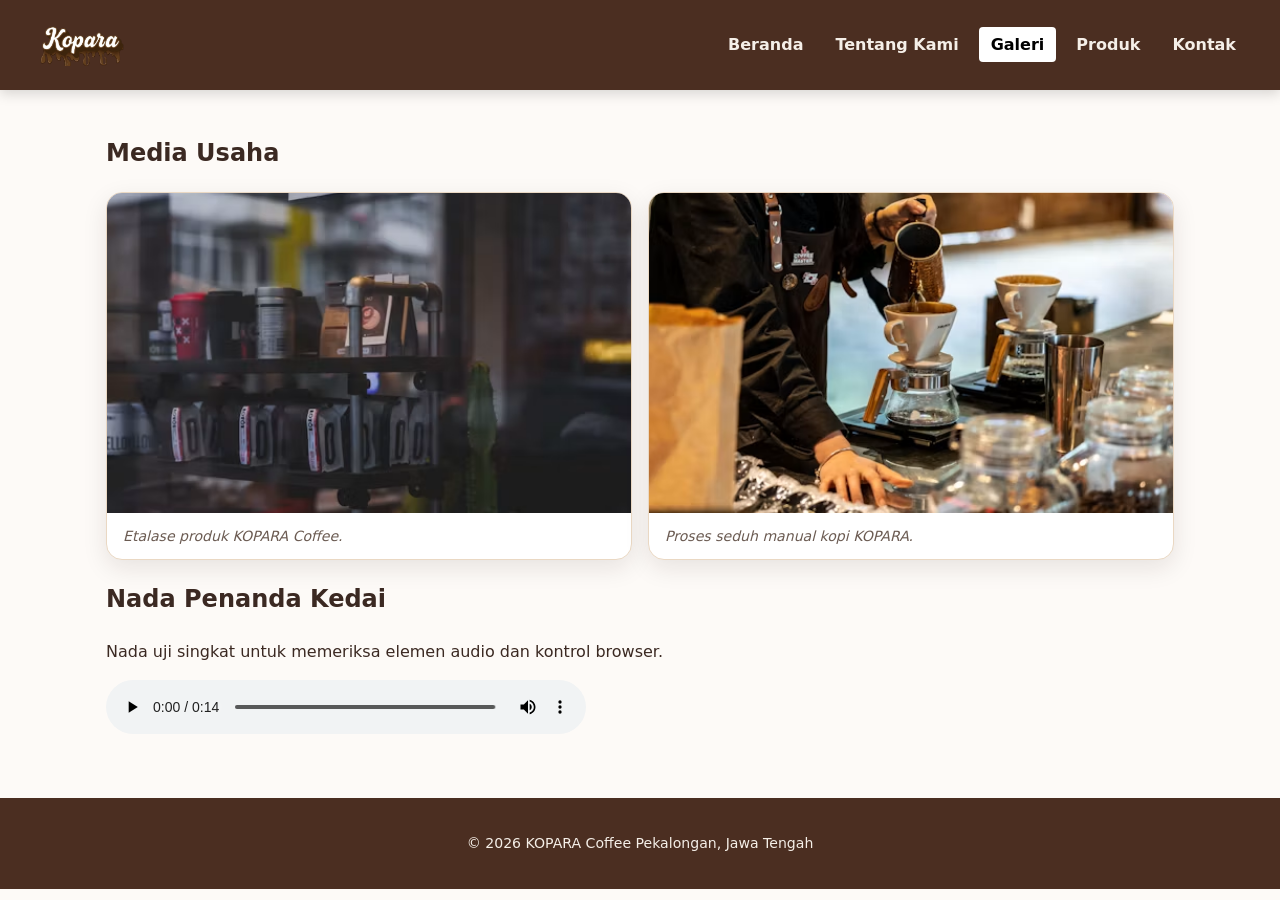
==== commit e3e0ec2e: "P09: JavaScript fundamental, array of object, dan render produk dinamis" ====
--- a/galeri.html
+++ b/galeri.html
@@ -13,7 +13,7 @@
     <!-- HEADER / NAVBAR SECTION START -->
     <header class="nav">
       <div class="logo-container brand">
-        <img src="assets/images/logo_kopara_2-removebg-preview.png" alt="Logo KOPARA Coffee" class="nav-logo">
+        <img src="assets/images/logo_kopara_2-removebg-preview.png" alt="Logo KOPARA Coffee" class="nav-logo" width="707" height="353">
       </div>
       <nav aria-label="Navigasi utama">
         <ul>
@@ -39,6 +39,9 @@
             <img
               src="assets/images/galery_2.png"
               alt="Etalase KOPARA Coffee berisi berbagai produk kopi"
+              width="500"
+              height="667"
+              loading="lazy"
             />
             <figcaption>Etalase produk KOPARA Coffee.</figcaption>
           </figure>
@@ -47,6 +50,9 @@
             <img
               src="assets/images/galery_1.png"
               alt="Barista menuang air panas ke dripper kopi"
+              width="500"
+              height="333"
+              loading="lazy"
             />
             <figcaption>Proses seduh manual kopi KOPARA.</figcaption>
           </figure>
@@ -81,6 +87,10 @@
     </footer>
     <!-- FOOTER SECTION END -->
 
+    <!-- SCRIPT SECTION START -->
+    <script src="js/app.js" defer></script>
+    <!-- SCRIPT SECTION END -->
+
   </body>
   <!-- BODY END -->
 </html>
--- a/css/style.css
+++ b/css/style.css
@@ -2,39 +2,38 @@
    css/style.css — KOPARA Coffee
    Identitas Brand: UMKM Kopi Para Pelajar (Pekalongan, Jawa Tengah)
    ========================================================== */
-
-/* ==========================================================
-   1. DESIGN TOKENS (CSS Custom Properties)
-   Tema Default: KOPARA Espresso Klasik
-   ========================================================== */
 :root {
-  /* --- Token Warna Berbasis Fungsi (Functional Color Tokens) --- */
-  --color-primary: #4b2e21;           /* Warna identitas utama: Cokelat kopi khas KOPARA */
-  --color-primary-hover: #6b4634;     /* State hover aksi utama / penekanan interaktif */
-  --color-primary-strong: #361f15;    /* State active / aksen pekat kopi */
-  --color-text: #3b2922;              /* Teks utama: kontras tinggi terhadap latar */
-  --color-muted: #6b5b52;             /* Teks sekunder, deskripsi, dan caption */
-  --color-bg: #fdfaf7;                /* Latar belakang halaman bernuansa hangat */
-  --color-surface: #ffffff;           /* Permukaan kartu produk, media, kontainer */
-  --color-surface-alt: #faf6f1;       /* Permukaan selang-seling (tabel genap & fieldset) */
-  --color-border: #ead8c3;            /* Border netral kartu, tabel, dan formulir */
-  --color-focus: #ffd166;             /* Focus indicator navigasi & tombol kontras tinggi */
-  --color-focus-form: #c89b72;        /* Focus indicator kontrol formulir */
-  --color-text-on-primary: #f5efe8;   /* Teks kontras di atas latar primary */
-  --color-gradient-start: #4b2e21;    /* Awal gradien hero banner */
-  --color-gradient-end: #8d5a3b;      /* Akhir gradien hero banner */
-
-  /* --- Pasangan Token Spacing & Radius (Skala Konsisten) --- */
-  --space-xs: 4px;                    /* Jarak ekstra kecil */
-  --space-sm: 8px;                    /* Jarak kecil (padding kontrol & gap) */
-  --space-md: 16px;                   /* Jarak sedang (padding kartu, gap grid) */
-  --space-lg: 24px;                   /* Jarak besar (gap layout, margin section) */
-  --space-xl: 36px;                   /* Jarak ekstra besar (hero section) */
-
-  --radius-sm: 8px;                   /* Sudut kecil (input form, tombol, skip-link) */
-  --radius-md: 16px;                  /* Sudut sedang (kartu produk, tabel, media) */
-  --radius-lg: 24px;                  /* Sudut besar (hero banner container) */
-  --radius-pill: 999px;               /* Bentuk rounded pill (CTA button) */
+  
+  --color-primary: #4b2e21;           
+  --color-primary-hover: #6b4634;     
+  --color-primary-strong: #361f15;    
+  --color-text: #3b2922;              
+  --color-muted: #6b5b52;             
+  --color-bg: #fdfaf7;                
+  --color-surface: #ffffff;           
+  --color-surface-alt: #faf6f1;       
+  --color-border: #ead8c3;            
+  --color-focus: #ffd166;             
+  --color-focus-form: #c89b72;       
+  --color-text-on-primary: #f5efe8;   
+  --color-gradient-start: #4b2e21;    
+  --color-gradient-end: #8d5a3b;      
+
+  
+  --space-xs: 4px;                    
+  --space-sm: 8px;                    
+  --space-md: 16px;                   
+  --space-lg: 24px;                   
+  --space-xl: 36px;                  
+  --space-1: var(--space-xs);         
+  --space-2: var(--space-sm);         
+  --space-3: var(--space-md);         
+  --space-4: var(--space-lg);         
+
+  --radius-sm: 8px;                  
+  --radius-md: 16px;                  
+  --radius-lg: 24px;                  
+  --radius-pill: 999px;               
 
   /* --- Token Tipografi & Transisi --- */
   --font-family-base: system-ui, -apple-system, "Segoe UI", Roboto, Helvetica, Arial, sans-serif;
@@ -44,25 +43,23 @@
 
 /* ==========================================================
    2. VARIASI TEMA: WARM ARTISAN / KOPI PELAJAR HANGAT
-   Variasi tema kedua untuk identitas UMKM KOPARA.
-   Dapat diaktifkan pada elemen :root, body, atau kontainer melalui:
-   [data-theme="warm-artisan"] atau .theme-warm-artisan
+  
    ========================================================== */
 :root[data-theme="warm-artisan"],
 body.theme-warm-artisan {
-  /* Revisi Token Warna Berbasis Fungsi untuk nuansa hangat artisan */
-  --color-primary: #5c3520;           /* Cokelat warm roast artisan yang lebih hangat */
-  --color-primary-hover: #784528;     /* Hover cokelat karamel */
-  --color-primary-strong: #3f2213;    /* Warna pekat saat ditekan */
-  --color-bg: #f8f4ec;                /* Background hangat keemasan */
-  --color-surface-alt: #f1e6d4;       /* Permukaan selang-seling lebih kaya */
-  --color-border: #dcc8b1;            /* Border nuansa krem kayu */
-  --color-focus: #f59e0b;             /* Indikator fokus emas amber */
-
-  /* Revisi Pasangan Token Radius & Spacing untuk tampilan lebih lembut */
-  --radius-sm: 10px;                  /* Sudut kontrol input lebih membulat */
-  --radius-md: 20px;                  /* Sudut kartu produk lebih halus */
-  --space-md: 18px;                   /* Jarak ruang komponen sedikit lebih lega */
+  
+  --color-primary: #5c3520;           
+  --color-primary-hover: #784528;    
+  --color-primary-strong: #3f2213;    
+  --color-bg: #f8f4ec;               
+  --color-surface-alt: #f1e6d4;      
+  --color-border: #dcc8b1;          
+  --color-focus: #f59e0b;            
+
+  
+  --radius-sm: 10px;                  
+  --radius-md: 20px;                  
+  --space-md: 18px;                   
 }
 
 /* ==========================================================
@@ -83,6 +80,11 @@
   line-height: 1.6;
   color: var(--color-text);
   background-color: var(--color-bg);
+}
+
+img {
+  max-width: 100%;
+  height: auto;
 }
 
 /* Kontainer utama halaman agar tata letak konsisten di seluruh halaman */
@@ -117,11 +119,11 @@
    ---------------------------------------------------------- */
 .nav {
   background: var(--color-primary);
-  padding: var(--space-md) 32px;
+  padding: var(--space-md) var(--space-md);
   display: flex;
-  gap: var(--space-md);
-  align-items: center;
-  justify-content: space-between;
+  flex-direction: column;
+  gap: var(--space-3);
+  align-items: flex-start;
   box-shadow: 0 4px 12px rgba(0, 0, 0, 0.15);
 }
 
@@ -140,8 +142,8 @@
   margin: 0;
   padding: 0;
   display: flex;
-  gap: var(--space-sm);
-  align-items: center;
+  flex-direction: column;
+  gap: var(--space-2);
   flex-wrap: wrap;
 }
 
@@ -168,6 +170,15 @@
   color: var(--color-primary);
 }
 
+/* Penanda halaman aktif (active page indicator) */
+nav a[aria-current="page"],
+nav a.active,
+nav a[aria-current="page"]:hover,
+nav a.active:hover {
+  background-color: #ffffff;
+  color: #000000;
+}
+
 /* ----------------------------------------------------------
    FOCUS INDICATOR (Keyboard Navigation)
    ---------------------------------------------------------- */
@@ -192,13 +203,13 @@
    ---------------------------------------------------------- */
 .hero {
   display: grid;
-  grid-template-columns: 1.2fr 0.8fr;
+  grid-template-columns: 1fr;
   gap: var(--space-lg);
   align-items: center;
   border-radius: var(--radius-lg);
   background: linear-gradient(135deg, var(--color-gradient-start), var(--color-gradient-end));
   color: white;
-  padding: var(--space-xl);
+  padding: clamp(1.25rem, 4vw, 2.5rem);
 }
 
 .hero--single {
@@ -212,6 +223,7 @@
 
 .hero-image {
   width: 100%;
+  height: auto;
   border-radius: var(--radius-md);
 }
 
@@ -225,7 +237,7 @@
 
 h1 {
   margin: 0;
-  font-size: 3rem;
+  font-size: clamp(1.75rem, 1.2rem + 2.5vw, 2.75rem);
 }
 
 .lead {
@@ -358,7 +370,7 @@
 .product-grid,
 .gallery-grid {
   display: grid;
-  grid-template-columns: repeat(3, minmax(0, 1fr));
+  grid-template-columns: 1fr;
   gap: var(--space-md);
 }
 
@@ -394,6 +406,22 @@
   color: #ffffff;
 }
 
+/* --- Pembungkus scroll tabel --- */
+.table-scroll {
+  max-width: 100%;
+  overflow-x: auto;
+}
+
+.table-scroll:focus-visible {
+  outline: 3px solid var(--color-focus);
+  outline-offset: 3px;
+  border-radius: var(--radius-md);
+}
+
+.table-scroll table {
+  min-width: 40rem;
+}
+
 /* --- Tabel harga produk --- */
 .tabel-harga {
   width: 100%;
@@ -439,7 +467,6 @@
 
 /* --- Grid galeri foto --- */
 .gallery-grid {
-  grid-template-columns: repeat(2, minmax(0, 1fr));
   margin-top: 20px;
 }
 
@@ -497,10 +524,11 @@
 .about-grid {
   display: grid;
   grid-template-areas:
-    "card1 image"
-    "card2 image"
-    "card3 image";
-  grid-template-columns: 1.1fr 0.9fr;
+    "card1"
+    "card2"
+    "card3"
+    "image";
+  grid-template-columns: 1fr;
   gap: var(--space-md);
   align-items: stretch;
   margin-top: var(--space-lg);
@@ -613,7 +641,7 @@
 background: #fffdfb;
 color: var(--color-text);
 font-family: inherit;
-font-size: 15px;
+font-size: 16px;
 outline: none;
 transition: border-color var(--transition-fast), box-shadow var(--transition-fast),
 background-color var(--transition-fast);
@@ -723,31 +751,96 @@
 font-size: 14px;
 line-height: 1.7;
 white-space: pre-wrap;
-}
-
+overflow-wrap: break-word;
+word-break: break-word;
+}
+
+@media (min-width: 42rem) {
+  .nav ul {
+    flex-direction: row;
+  }
+
+  .gallery-grid {
+    grid-template-columns: repeat(2, minmax(0, 1fr));
+  }
+}
+
+@media (min-width: 48rem) {
+  .hero {
+    grid-template-columns: 1.2fr 0.8fr;
+  }
+
+  .product-grid {
+    grid-template-columns: repeat(2, minmax(0, 1fr));
+  }
+
+  .about-grid {
+    grid-template-areas:
+      "card1 image"
+      "card2 image"
+      "card3 image";
+    grid-template-columns: 1.1fr 0.9fr;
+  }
+}
+
+@media (min-width: 60rem) {
+  .nav {
+    flex-direction: row;
+    align-items: center;
+    justify-content: space-between;
+    padding: var(--space-md) 32px;
+  }
+
+  .product-grid {
+    grid-template-columns: repeat(3, minmax(0, 1fr));
+  }
+}
 /* ==========================================================
-CATATAN AUDIT DEVTOOLS: TEMUAN KONFLIK CASCADE & SPECIFICITY
-(Sesuai Checklist Praktikum & Tugas Mandiri PW1-P05)
-----------------------------------------------------------
-1. KONFLIK SPECIFICITY PADA TOMBOL SUBMIT FORM (kontak.html):
-   - Elemen Target : <button type="submit" class="cta-button form-submit">
-   - Rule Kalah    : .cta-button
-                     Specificity: (0, 1, 0)
-                     Properti dicoret: border-radius: 999px, background: #ebe9e5,
-                                       color: #423b37, padding: 12px 18px.
-   - Rule Menang   : #form-kontak button[type="submit"]
-                     Specificity: (1, 1, 1) -> Terdapat 1 ID (#form-kontak),
-                                               1 Atribut ([type="submit"]),
-                                               1 Elemen tipe (button).
-   - Bukti DevTools: Di panel Styles DevTools Chrome/Edge, deklarasi milik
-                     .cta-button ditampilkan tercoret (strikethrough) karena kalah
-                     spesifisitas dibandingkan #form-kontak button[type="submit"].
-
-2. KONFLIK SOURCE ORDER & !IMPORTANT PADA PREVIEW FORM:
-   - Elemen Target : <pre id="preview-form">
-   - Rule Kalah    : #preview-form (blok awal baris 330) { padding: 16px; background: white; }
-   - Rule Menang   : #preview-form (blok baris 460) { padding: 20px !important; background: var(--color-surface-alt) !important; }
-   - Bukti DevTools: Selector memiliki specificity identik (1, 0, 0), namun aturan kedua
-                     menang karena urutan kemunculan kode (source order) dan deklarasi
-                     padding serta background memiliki bobot flag !important.
-========================================================== */
+   10. PRODUK DINAMIS JAVASCRIPT P09
+   ========================================================== */
+
+.js-product-grid {
+  display: grid;
+  grid-template-columns: repeat(auto-fit, minmax(220px, 1fr));
+  gap: 20px;
+  margin-top: 24px;
+}
+
+.js-product-card {
+  padding: 24px;
+  border: 1px solid var(--color-border);
+  border-radius: var(--radius-md);
+  background-color: var(--color-surface);
+  box-shadow: 0 8px 20px rgba(47, 33, 24, 0.08);
+}
+
+.js-product-card h3 {
+  margin-top: 0;
+  margin-bottom: 12px;
+}
+
+.js-product-card .price {
+  color: var(--color-primary);
+  font-weight: bold;
+}
+
+.stock-badge {
+  display: inline-block;
+  margin-top: 8px;
+  padding: 6px 12px;
+  border-radius: 20px;
+  background-color: #dcfce7;
+  color: #166534;
+  font-size: 14px;
+  font-weight: bold;
+}
+
+.stock-badge.warning {
+  background-color: #fef3c7;
+  color: #92400e;
+}
+
+.stock-badge.empty {
+  background-color: #fee2e2;
+  color: #991b1b;
+}
